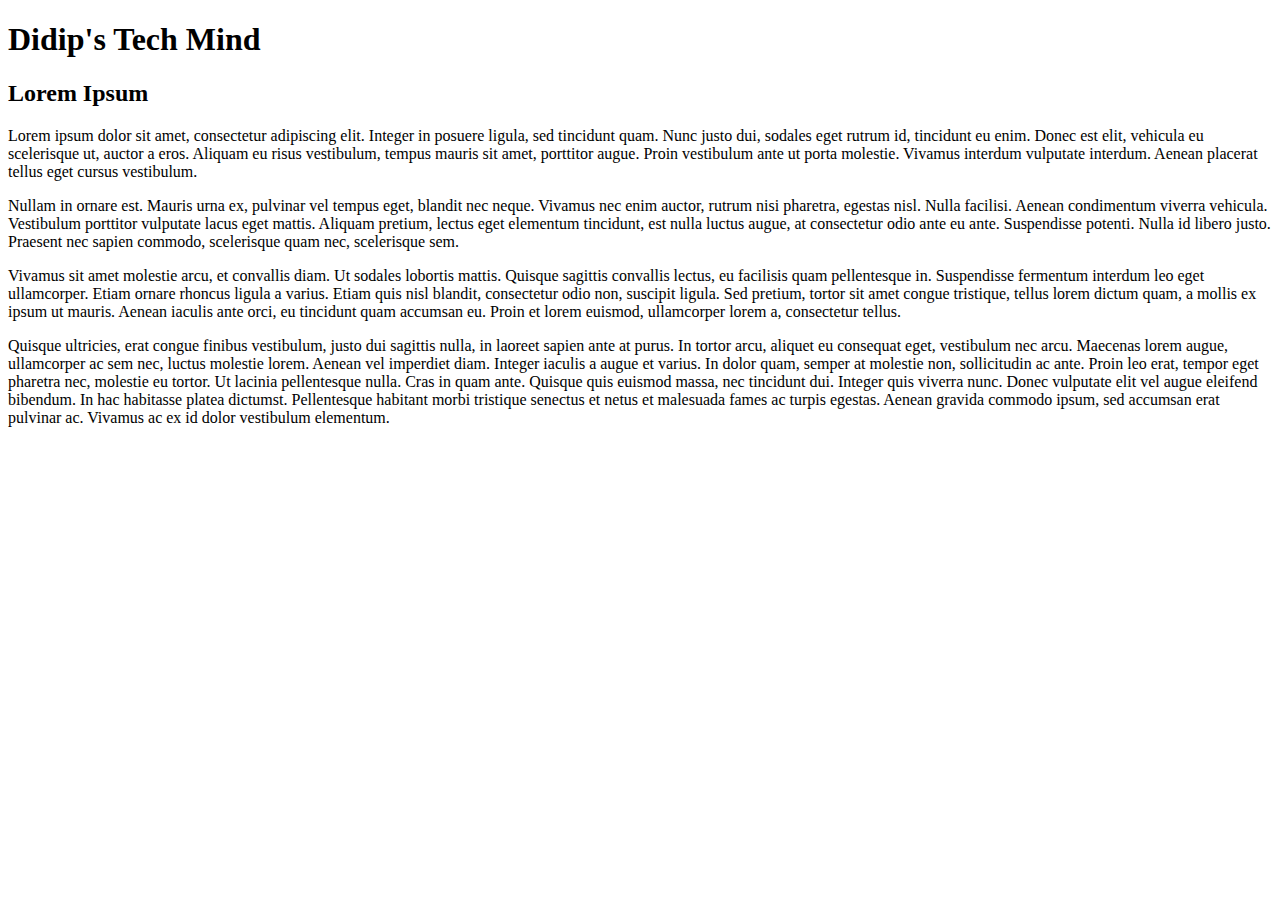
==== posts/1424644095618328446-lorem-ipsum.html @ baec3e8c "Lorem Ipsum and Hipster Ipsum" ====
<!DOCTYPE html>
<html>
<head>
    <meta charset=utf-8 />
    <title>Didip's Tech Mind</title>
    <link rel="stylesheet" type="text/css" media="screen" href="css/simple.css" />
    <!--[if IE]>
    <script src="http://html5shiv.googlecode.com/svn/trunk/html5.js"></script>
    <![endif]-->
</head>

<body>
    <h1>Didip's Tech Mind</h1>

    <h2>Lorem Ipsum</h2>

<p>Lorem ipsum dolor sit amet, consectetur adipiscing elit. Integer in posuere ligula, sed tincidunt quam. Nunc justo dui, sodales eget rutrum id, tincidunt eu enim. Donec est elit, vehicula eu scelerisque ut, auctor a eros. Aliquam eu risus vestibulum, tempus mauris sit amet, porttitor augue. Proin vestibulum ante ut porta molestie. Vivamus interdum vulputate interdum. Aenean placerat tellus eget cursus vestibulum.</p>

<p>Nullam in ornare est. Mauris urna ex, pulvinar vel tempus eget, blandit nec neque. Vivamus nec enim auctor, rutrum nisi pharetra, egestas nisl. Nulla facilisi. Aenean condimentum viverra vehicula. Vestibulum porttitor vulputate lacus eget mattis. Aliquam pretium, lectus eget elementum tincidunt, est nulla luctus augue, at consectetur odio ante eu ante. Suspendisse potenti. Nulla id libero justo. Praesent nec sapien commodo, scelerisque quam nec, scelerisque sem.</p>

<p>Vivamus sit amet molestie arcu, et convallis diam. Ut sodales lobortis mattis. Quisque sagittis convallis lectus, eu facilisis quam pellentesque in. Suspendisse fermentum interdum leo eget ullamcorper. Etiam ornare rhoncus ligula a varius. Etiam quis nisl blandit, consectetur odio non, suscipit ligula. Sed pretium, tortor sit amet congue tristique, tellus lorem dictum quam, a mollis ex ipsum ut mauris. Aenean iaculis ante orci, eu tincidunt quam accumsan eu. Proin et lorem euismod, ullamcorper lorem a, consectetur tellus.</p>

<p>Quisque ultricies, erat congue finibus vestibulum, justo dui sagittis nulla, in laoreet sapien ante at purus. In tortor arcu, aliquet eu consequat eget, vestibulum nec arcu. Maecenas lorem augue, ullamcorper ac sem nec, luctus molestie lorem. Aenean vel imperdiet diam. Integer iaculis a augue et varius. In dolor quam, semper at molestie non, sollicitudin ac ante. Proin leo erat, tempor eget pharetra nec, molestie eu tortor. Ut lacinia pellentesque nulla. Cras in quam ante. Quisque quis euismod massa, nec tincidunt dui. Integer quis viverra nunc. Donec vulputate elit vel augue eleifend bibendum. In hac habitasse platea dictumst. Pellentesque habitant morbi tristique senectus et netus et malesuada fames ac turpis egestas. Aenean gravida commodo ipsum, sed accumsan erat pulvinar ac. Vivamus ac ex id dolor vestibulum elementum.</p>

</body>
</html>
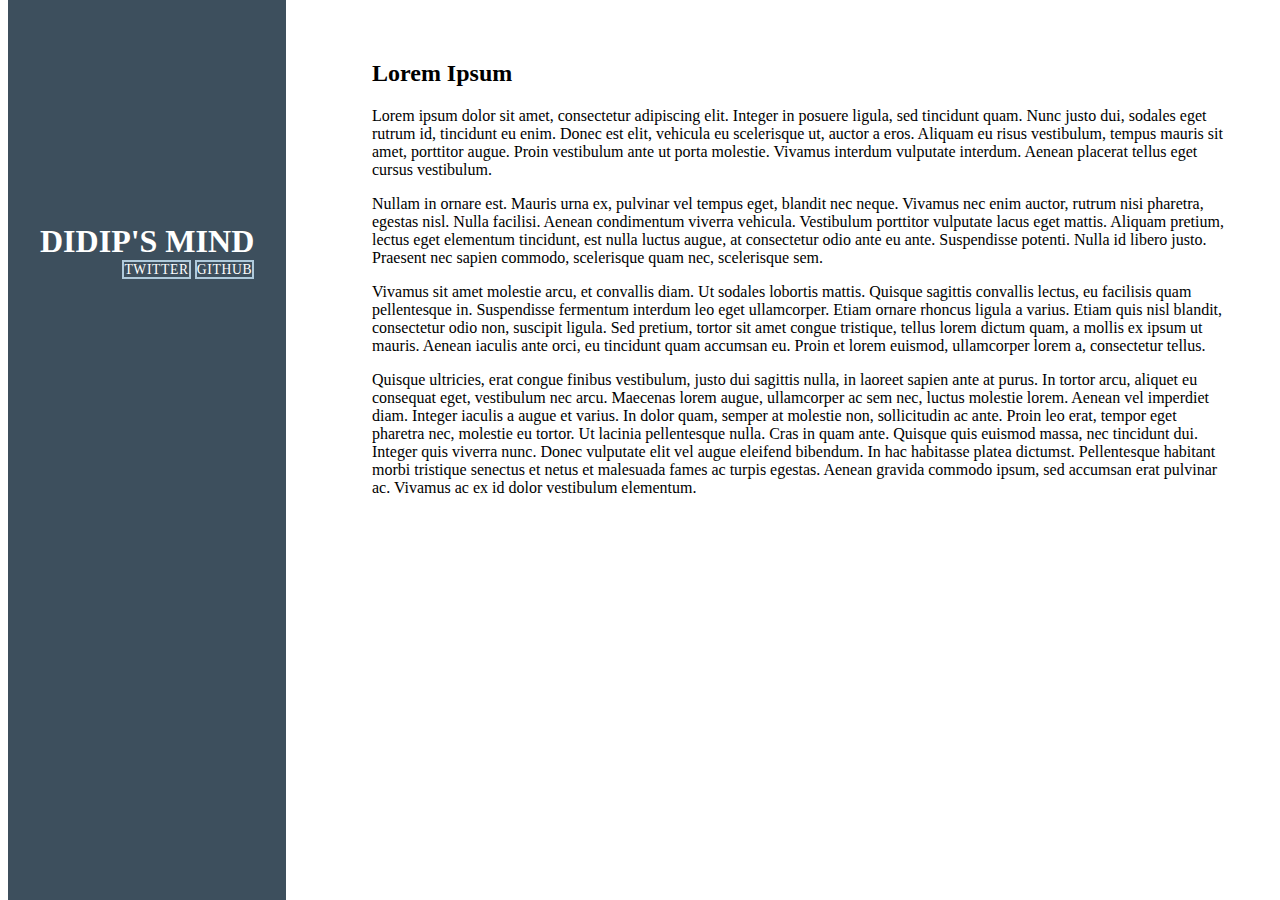
==== commit eaacf7c4: "Basic responsive design." ====
--- a/posts/1424644095618328446-lorem-ipsum.html
+++ b/posts/1424644095618328446-lorem-ipsum.html
@@ -3,17 +3,45 @@
 <html>
 <head>
     <meta charset=utf-8 />
-    <title>Didip's Tech Mind</title>
-    <link rel="stylesheet" type="text/css" media="screen" href="css/simple.css" />
+    <meta name="viewport" content="width=device-width, initial-scale=1.0">
+
+    <title>Didip's Mind</title>
+
+    <link rel="stylesheet" href="http://yui.yahooapis.com/pure/0.5.0/pure-min.css">
+    <link rel="stylesheet" href="http://yui.yahooapis.com/pure/0.5.0/grids-responsive-min.css">
+    <link rel="stylesheet" href="/css/layouts/blog.css">
+
     <!--[if IE]>
     <script src="http://html5shiv.googlecode.com/svn/trunk/html5.js"></script>
     <![endif]-->
 </head>
 
 <body>
-    <h1>Didip's Tech Mind</h1>
 
-    <h2>Lorem Ipsum</h2>
+<div id="layout" class="pure-g">
+    <div class="sidebar pure-u-1 pure-u-md-1-4">
+        <div class="header">
+            <h1 class="brand-title">Didip's Mind</h1>
+
+            <nav class="nav">
+                <ul class="nav-list">
+                    <li class="nav-item">
+                        <a href="//twitter.com/didip">Twitter</a>
+                    </li>
+                    <li class="nav-item">
+                        <a href="//github.com/didip">GitHub</a>
+                    </li>
+                </ul>
+            </nav>
+        </div>
+    </div>
+
+    <div class="content pure-u-1 pure-u-md-3-4">
+        <div>
+            <!-- A wrapper for all the blog posts -->
+            <div class="posts">
+                <section class="post">
+                    <h2>Lorem Ipsum</h2>
 
 <p>Lorem ipsum dolor sit amet, consectetur adipiscing elit. Integer in posuere ligula, sed tincidunt quam. Nunc justo dui, sodales eget rutrum id, tincidunt eu enim. Donec est elit, vehicula eu scelerisque ut, auctor a eros. Aliquam eu risus vestibulum, tempus mauris sit amet, porttitor augue. Proin vestibulum ante ut porta molestie. Vivamus interdum vulputate interdum. Aenean placerat tellus eget cursus vestibulum.</p>
 
@@ -23,5 +51,10 @@
 
 <p>Quisque ultricies, erat congue finibus vestibulum, justo dui sagittis nulla, in laoreet sapien ante at purus. In tortor arcu, aliquet eu consequat eget, vestibulum nec arcu. Maecenas lorem augue, ullamcorper ac sem nec, luctus molestie lorem. Aenean vel imperdiet diam. Integer iaculis a augue et varius. In dolor quam, semper at molestie non, sollicitudin ac ante. Proin leo erat, tempor eget pharetra nec, molestie eu tortor. Ut lacinia pellentesque nulla. Cras in quam ante. Quisque quis euismod massa, nec tincidunt dui. Integer quis viverra nunc. Donec vulputate elit vel augue eleifend bibendum. In hac habitasse platea dictumst. Pellentesque habitant morbi tristique senectus et netus et malesuada fames ac turpis egestas. Aenean gravida commodo ipsum, sed accumsan erat pulvinar ac. Vivamus ac ex id dolor vestibulum elementum.</p>
 
+                </section>
+            </div>
+        </div>
+    </div>
+</div>
 </body>
 </html>--- a/css/layouts/blog.css
+++ b/css/layouts/blog.css
@@ -0,0 +1,175 @@
+* {
+    -webkit-box-sizing: border-box;
+    -moz-box-sizing: border-box;
+    box-sizing: border-box;
+}
+
+a {
+    text-decoration: none;
+    color: rgb(61, 146, 201);
+}
+a:hover,
+a:focus {
+    text-decoration: underline;
+}
+
+h3 {
+    font-weight: 100;
+}
+
+/* LAYOUT CSS */
+.pure-img-responsive {
+    max-width: 100%;
+    height: auto;
+}
+
+#layout {
+    padding: 0;
+}
+
+.header {
+    text-align: center;
+    top: auto;
+    margin: 3em auto;
+}
+
+.sidebar {
+    background: rgb(61, 79, 93);
+    color: #fff;
+}
+
+.brand-title,
+.brand-tagline {
+    margin: 0;
+}
+.brand-title {
+    text-transform: uppercase;
+}
+.brand-tagline {
+    font-weight: 300;
+    color: rgb(176, 202, 219);
+}
+
+.nav-list {
+    margin: 0;
+    padding: 0;
+    list-style: none;
+}
+.nav-item {
+    display: inline-block;
+    *display: inline;
+    zoom: 1;
+}
+.nav-item a {
+    background: transparent;
+    border: 2px solid rgb(176, 202, 219);
+    color: #fff;
+    margin-top: 1em;
+    letter-spacing: 0.05em;
+    text-transform: uppercase;
+    font-size: 85%;
+}
+.nav-item a:hover,
+.nav-item a:focus {
+    border: 2px solid rgb(61, 146, 201);
+    text-decoration: none;
+}
+
+.content-subhead {
+    text-transform: uppercase;
+    color: #aaa;
+    border-bottom: 1px solid #eee;
+    padding: 0.4em 0;
+    font-size: 80%;
+    font-weight: 500;
+    letter-spacing: 0.1em;
+}
+
+.content {
+    padding: 2em 1em 0;
+}
+
+.post {
+    padding-bottom: 2em;
+}
+.post-title {
+    font-size: 2em;
+    color: #222;
+    margin-bottom: 0.2em;
+}
+.post-avatar {
+    border-radius: 50px;
+    float: right;
+    margin-left: 1em;
+}
+.post-description {
+    font-family: Georgia, "Cambria", serif;
+    color: #444;
+    line-height: 1.8em;
+}
+.post-meta {
+    color: #999;
+    font-size: 90%;
+    margin: 0;
+}
+
+.post-category {
+    margin: 0 0.1em;
+    padding: 0.3em 1em;
+    color: #fff;
+    background: #999;
+    font-size: 80%;
+}
+    .post-category-design {
+        background: #5aba59;
+    }
+    .post-category-pure {
+        background: #4d85d1;
+    }
+    .post-category-yui {
+        background: #8156a7;
+    }
+    .post-category-js {
+        background: #df2d4f;
+    }
+
+.post-images {
+    margin: 1em 0;
+}
+.post-image-meta {
+    margin-top: -3.5em;
+    margin-left: 1em;
+    color: #fff;
+    text-shadow: 0 1px 1px #333;
+}
+
+.footer {
+    text-align: center;
+    padding: 1em 0;
+}
+.footer a {
+    color: #ccc;
+    font-size: 80%;
+}
+.footer .pure-menu a:hover,
+.footer .pure-menu a:focus {
+    background: none;
+}
+
+@media (min-width: 48em) {
+    .content {
+        padding: 2em 3em 0;
+        margin-left: 25%;
+    }
+
+    .header {
+        margin: 80% 2em 0;
+        text-align: right;
+    }
+
+    .sidebar {
+        position: fixed;
+        top: 0;
+        bottom: 0;
+    }
+}
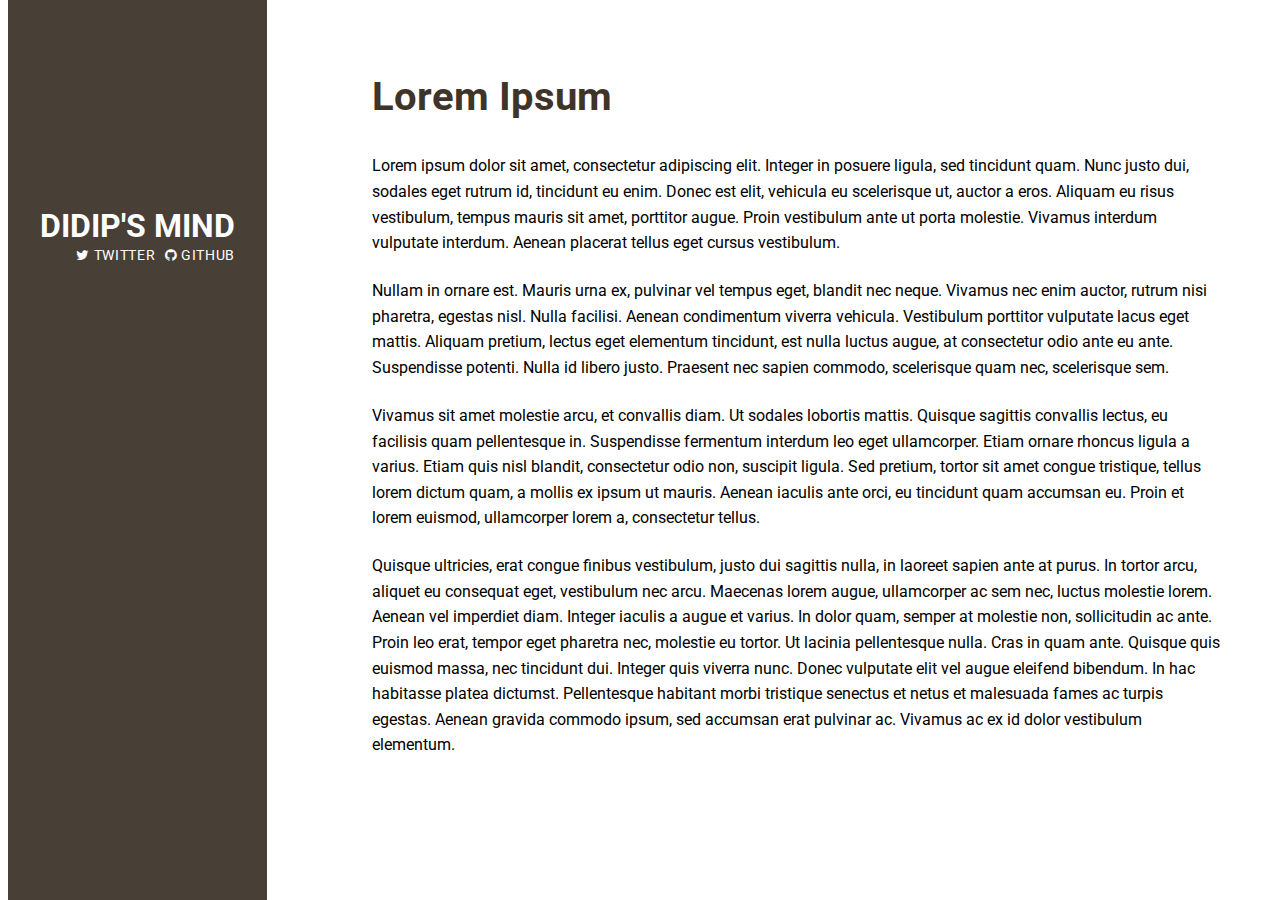
==== commit c376db69: "Better layout." ====
--- a/posts/1424644095618328446-lorem-ipsum.html
+++ b/posts/1424644095618328446-lorem-ipsum.html
@@ -7,12 +7,14 @@
 
     <title>Didip's Mind</title>
 
-    <link rel="stylesheet" href="http://yui.yahooapis.com/pure/0.5.0/pure-min.css">
-    <link rel="stylesheet" href="http://yui.yahooapis.com/pure/0.5.0/grids-responsive-min.css">
+    <link rel="stylesheet" href="//yui.yahooapis.com/pure/0.5.0/pure-min.css">
+    <link rel="stylesheet" href="//yui.yahooapis.com/pure/0.5.0/grids-responsive-min.css">
+    <link rel="stylesheet" href="//cdnjs.cloudflare.com/ajax/libs/font-awesome/4.3.0/css/font-awesome.min.css">
+    <link rel="stylesheet" href="//fonts.googleapis.com/css?family=Roboto:400,500" type="text/css">
     <link rel="stylesheet" href="/css/layouts/blog.css">
 
     <!--[if IE]>
-    <script src="http://html5shiv.googlecode.com/svn/trunk/html5.js"></script>
+    <script src="//html5shiv.googlecode.com/svn/trunk/html5.js"></script>
     <![endif]-->
 </head>
 
@@ -21,15 +23,15 @@
 <div id="layout" class="pure-g">
     <div class="sidebar pure-u-1 pure-u-md-1-4">
         <div class="header">
-            <h1 class="brand-title">Didip's Mind</h1>
+            <h1 class="brand-title"><a href="/">Didip's Mind</a></h1>
 
             <nav class="nav">
                 <ul class="nav-list">
                     <li class="nav-item">
-                        <a href="//twitter.com/didip">Twitter</a>
+                        <a href="//twitter.com/didip"><i class="fa fa-twitter"></i> Twitter</a>
                     </li>
                     <li class="nav-item">
-                        <a href="//github.com/didip">GitHub</a>
+                        <a href="//github.com/didip"><i class="fa fa-github"></i> GitHub</a>
                     </li>
                 </ul>
             </nav>
--- a/css/layouts/blog.css
+++ b/css/layouts/blog.css
@@ -1,20 +1,40 @@
+/* Palette: http://paletton.com/#uid=10y0u0k6ifD3wqo53kK7m91fx82 */
+
 * {
     -webkit-box-sizing: border-box;
     -moz-box-sizing: border-box;
     box-sizing: border-box;
 }
 
+body {
+    font-family: 'Roboto', sans-serif;
+}
+
 a {
     text-decoration: none;
-    color: rgb(61, 146, 201);
+    color: #403428;
 }
 a:hover,
 a:focus {
     text-decoration: underline;
 }
 
+h2, h3 {
+    color: #403428;
+}
+h1 > a {
+    color: #fff;
+}
+h2 {
+    font-size: 40px;
+}
 h3 {
     font-weight: 100;
+}
+
+p, pre {
+    line-height: 1.6;
+    margin: 1.4em 0;
 }
 
 /* LAYOUT CSS */
@@ -34,8 +54,8 @@
 }
 
 .sidebar {
-    background: rgb(61, 79, 93);
-    color: #fff;
+    background: #483f37;
+    color: #d2c6bb;
 }
 
 .brand-title,
@@ -59,10 +79,10 @@
     display: inline-block;
     *display: inline;
     zoom: 1;
+    margin-left: 5px;
 }
 .nav-item a {
     background: transparent;
-    border: 2px solid rgb(176, 202, 219);
     color: #fff;
     margin-top: 1em;
     letter-spacing: 0.05em;
@@ -71,7 +91,6 @@
 }
 .nav-item a:hover,
 .nav-item a:focus {
-    border: 2px solid rgb(61, 146, 201);
     text-decoration: none;
 }
 
@@ -103,7 +122,6 @@
     margin-left: 1em;
 }
 .post-description {
-    font-family: Georgia, "Cambria", serif;
     color: #444;
     line-height: 1.8em;
 }
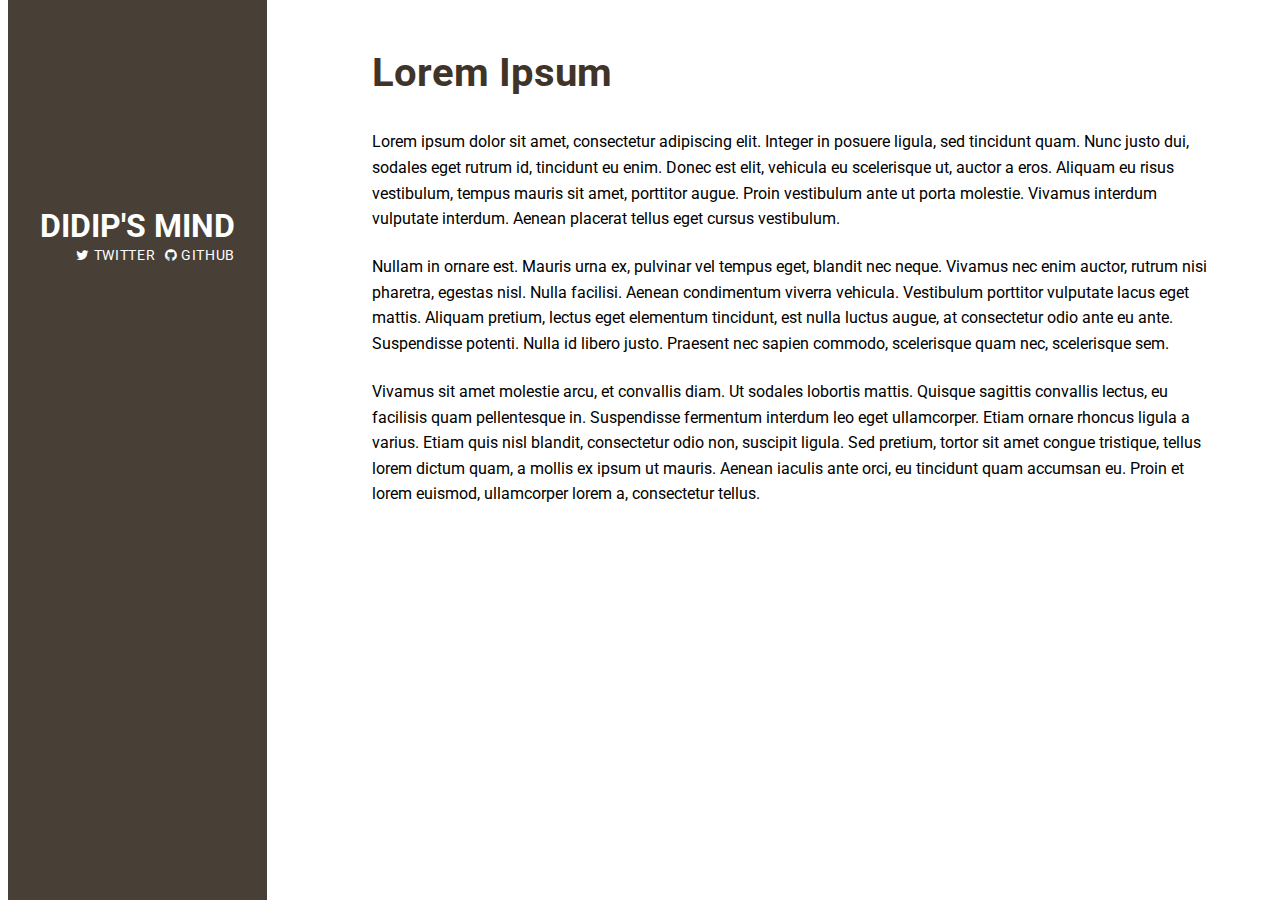
==== commit 380dc867: "final tweak for tonight." ====
--- a/posts/1424644095618328446-lorem-ipsum.html
+++ b/posts/1424644095618328446-lorem-ipsum.html
@@ -39,11 +39,10 @@
     </div>
 
     <div class="content pure-u-1 pure-u-md-3-4">
-        <div>
-            <!-- A wrapper for all the blog posts -->
-            <div class="posts">
-                <section class="post">
-                    <h2>Lorem Ipsum</h2>
+        <!-- A wrapper for all the blog posts -->
+        <div class="posts">
+            <section class="post">
+                <h2>Lorem Ipsum</h2>
 
 <p>Lorem ipsum dolor sit amet, consectetur adipiscing elit. Integer in posuere ligula, sed tincidunt quam. Nunc justo dui, sodales eget rutrum id, tincidunt eu enim. Donec est elit, vehicula eu scelerisque ut, auctor a eros. Aliquam eu risus vestibulum, tempus mauris sit amet, porttitor augue. Proin vestibulum ante ut porta molestie. Vivamus interdum vulputate interdum. Aenean placerat tellus eget cursus vestibulum.</p>
 
@@ -51,10 +50,7 @@
 
 <p>Vivamus sit amet molestie arcu, et convallis diam. Ut sodales lobortis mattis. Quisque sagittis convallis lectus, eu facilisis quam pellentesque in. Suspendisse fermentum interdum leo eget ullamcorper. Etiam ornare rhoncus ligula a varius. Etiam quis nisl blandit, consectetur odio non, suscipit ligula. Sed pretium, tortor sit amet congue tristique, tellus lorem dictum quam, a mollis ex ipsum ut mauris. Aenean iaculis ante orci, eu tincidunt quam accumsan eu. Proin et lorem euismod, ullamcorper lorem a, consectetur tellus.</p>
 
-<p>Quisque ultricies, erat congue finibus vestibulum, justo dui sagittis nulla, in laoreet sapien ante at purus. In tortor arcu, aliquet eu consequat eget, vestibulum nec arcu. Maecenas lorem augue, ullamcorper ac sem nec, luctus molestie lorem. Aenean vel imperdiet diam. Integer iaculis a augue et varius. In dolor quam, semper at molestie non, sollicitudin ac ante. Proin leo erat, tempor eget pharetra nec, molestie eu tortor. Ut lacinia pellentesque nulla. Cras in quam ante. Quisque quis euismod massa, nec tincidunt dui. Integer quis viverra nunc. Donec vulputate elit vel augue eleifend bibendum. In hac habitasse platea dictumst. Pellentesque habitant morbi tristique senectus et netus et malesuada fames ac turpis egestas. Aenean gravida commodo ipsum, sed accumsan erat pulvinar ac. Vivamus ac ex id dolor vestibulum elementum.</p>
-
-                </section>
-            </div>
+            </section>
         </div>
     </div>
 </div>
--- a/css/layouts/blog.css
+++ b/css/layouts/blog.css
@@ -105,7 +105,7 @@
 }
 
 .content {
-    padding: 2em 1em 0;
+    padding: 0.5em 1em 0;
 }
 
 .post {
@@ -176,7 +176,7 @@
 
 @media (min-width: 48em) {
     .content {
-        padding: 2em 3em 0;
+        padding: 0.5em 3em 0;
         margin-left: 25%;
     }
 
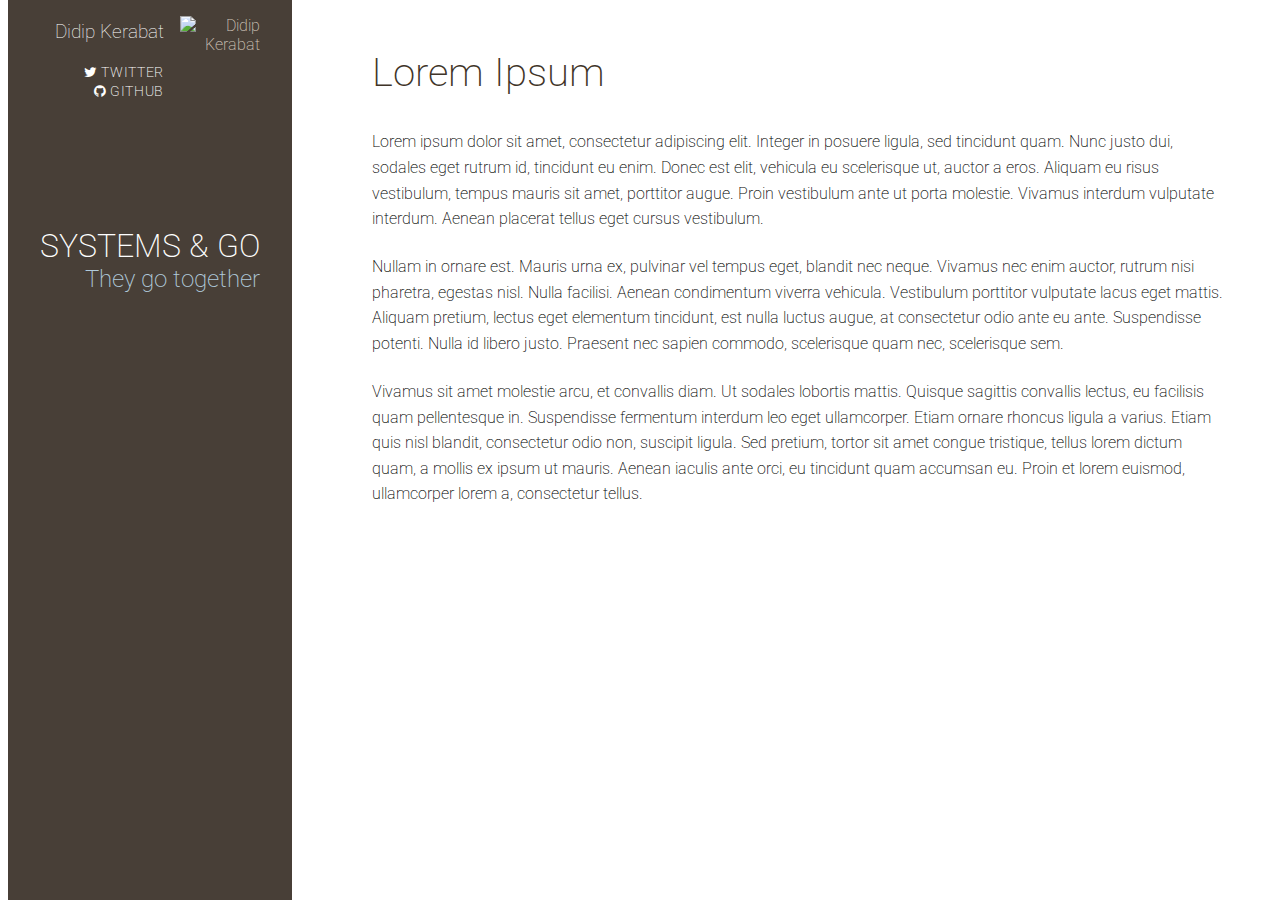
==== commit b23fe4a4: "Final css changes." ====
--- a/posts/1424644095618328446-lorem-ipsum.html
+++ b/posts/1424644095618328446-lorem-ipsum.html
@@ -5,7 +5,7 @@
     <meta charset=utf-8 />
     <meta name="viewport" content="width=device-width, initial-scale=1.0">
 
-    <title>Didip's Mind</title>
+    <title>Systems & Go</title>
 
     <link rel="stylesheet" href="//yui.yahooapis.com/pure/0.5.0/pure-min.css">
     <link rel="stylesheet" href="//yui.yahooapis.com/pure/0.5.0/grids-responsive-min.css">
@@ -22,19 +22,28 @@
 
 <div id="layout" class="pure-g">
     <div class="sidebar pure-u-1 pure-u-md-1-4">
+        <div class="self">
+            <img src="https://pbs.twimg.com/profile_images/519365815116627968/4Ob_nn_o_400x400.jpeg" alt="Didip Kerabat">
+
+            <div class="self-info">
+                <h3 class="fullname">Didip Kerabat</h3>
+
+                <nav class="nav">
+                    <ul class="nav-list">
+                        <li class="nav-item">
+                            <a href="//twitter.com/didip"><i class="fa fa-twitter"></i> Twitter</a>
+                        </li>
+                        <li class="nav-item">
+                            <a href="//github.com/didip"><i class="fa fa-github"></i> GitHub</a>
+                        </li>
+                    </ul>
+                </nav>
+            </div>
+        </div>
+
         <div class="header">
-            <h1 class="brand-title"><a href="/">Didip's Mind</a></h1>
-
-            <nav class="nav">
-                <ul class="nav-list">
-                    <li class="nav-item">
-                        <a href="//twitter.com/didip"><i class="fa fa-twitter"></i> Twitter</a>
-                    </li>
-                    <li class="nav-item">
-                        <a href="//github.com/didip"><i class="fa fa-github"></i> GitHub</a>
-                    </li>
-                </ul>
-            </nav>
+            <h1 class="brand-title"><a href="/">Systems & Go</a></h1>
+            <h2 class="brand-tagline">They go together</h2>
         </div>
     </div>
 
--- a/css/layouts/blog.css
+++ b/css/layouts/blog.css
@@ -8,6 +8,7 @@
 
 body {
     font-family: 'Roboto', sans-serif;
+    font-weight: 200;
 }
 
 a {
@@ -19,8 +20,9 @@
     text-decoration: underline;
 }
 
-h2, h3 {
+h1, h2, h3 {
     color: #403428;
+    font-weight: 200;
 }
 h1 > a {
     color: #fff;
@@ -58,26 +60,30 @@
     color: #d2c6bb;
 }
 
-.brand-title,
-.brand-tagline {
-    margin: 0;
-}
-.brand-title {
-    text-transform: uppercase;
-}
-.brand-tagline {
-    font-weight: 300;
-    color: rgb(176, 202, 219);
-}
-
+.self {
+    margin: 1em auto;
+}
+.self > img, .self-info {
+    float: right;
+}
+.self > img {
+    width: 80px;
+    height: 80px;
+}
+.self-info {
+    margin-right: 1em;
+}
+.fullname {
+    color: #fff;
+    margin: 5px 0 1em;
+}
 .nav-list {
     margin: 0;
     padding: 0;
     list-style: none;
 }
 .nav-item {
-    display: inline-block;
-    *display: inline;
+    display: block;
     zoom: 1;
     margin-left: 5px;
 }
@@ -92,6 +98,19 @@
 .nav-item a:hover,
 .nav-item a:focus {
     text-decoration: none;
+}
+
+.brand-title,
+.brand-tagline {
+    margin: 0;
+}
+.brand-title {
+    text-transform: uppercase;
+}
+.brand-tagline {
+    font-size: 24px;
+    font-weight: 200;
+    color: rgb(176, 202, 219);
 }
 
 .content-subhead {
@@ -184,6 +203,10 @@
         margin: 80% 2em 0;
         text-align: right;
     }
+    .self {
+        margin: 1em 2em 0;
+        text-align: right;
+    }
 
     .sidebar {
         position: fixed;
@@ -191,3 +214,28 @@
         bottom: 0;
     }
 }
+
+@media (max-width: 800px) {
+    .self {
+        display: none;
+    }
+}
+
+@media (max-width: 1120px) {
+    .self > img {
+        display: none;
+    }
+    .self-info {
+        margin: 0;
+    }
+}
+
+@media (max-width: 1250px) {
+    .brand-title {
+        font-size: 24px;
+        font-weight: 200;
+    }
+    .brand-tagline {
+        font-size: 20px;
+    }
+}
